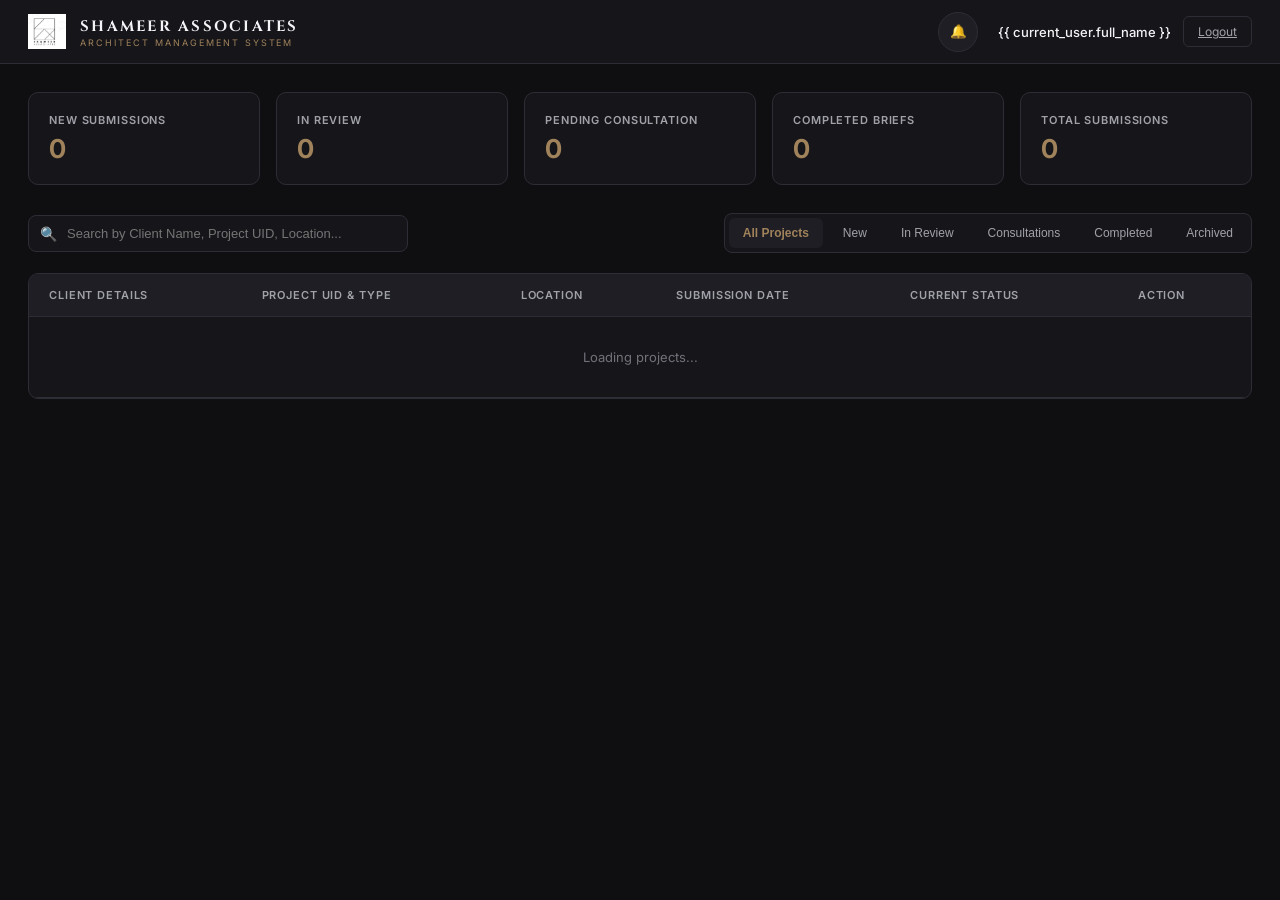
==== templates/architect.html @ d024a3b1 "Implement Phase 2: Architect Management System" ====
<!DOCTYPE html>
<html lang="en">
<head>
    <meta charset="UTF-8">
    <meta name="viewport" content="width=device-width, initial-scale=1.0">
    <title>Architect Management System | Shameer Associates</title>
    <link rel="preconnect" href="https://fonts.googleapis.com">
    <link rel="preconnect" href="https://fonts.gstatic.com" crossorigin>
    <link href="https://fonts.googleapis.com/css2?family=Cinzel:wght@500;600;700&family=Inter:wght@300;400;500;600;700&display=swap" rel="stylesheet">
    <link rel="stylesheet" href="/static/css/main.css">
    <style>
        :root {
            --bg-dark: #0F0F11;
            --bg-panel: #16161A;
            --bg-card: #1E1E24;
            --bg-input: #121215;
            --border-color: #2D2D36;
            --accent-gold: #A0825B;
            --accent-gold-hover: #C5A070;
            --text-primary: #F4F4F6;
            --text-secondary: #A1A1AA;
            --text-muted: #71717A;
            
            --status-new-bg: rgba(59, 130, 246, 0.15);
            --status-new-txt: #60A5FA;
            --status-review-bg: rgba(245, 158, 11, 0.15);
            --status-review-txt: #FBBF24;
            --status-progress-bg: rgba(168, 85, 247, 0.15);
            --status-progress-txt: #C084FC;
            --status-completed-bg: rgba(34, 197, 94, 0.15);
            --status-completed-txt: #4ADE80;
        }

        * { box-sizing: border-box; margin: 0; padding: 0; }

        body {
            font-family: 'Inter', -apple-system, BlinkMacSystemFont, sans-serif;
            background-color: var(--bg-dark);
            color: var(--text-primary);
            min-height: 100vh;
            display: flex;
            flex-direction: column;
        }

        /* TOPBAR NAVIGATION */
        .topbar {
            background-color: var(--bg-panel);
            border-bottom: 1px solid var(--border-color);
            padding: 0 28px;
            height: 64px;
            display: flex;
            align-items: center;
            justify-content: space-between;
            position: sticky;
            top: 0;
            z-index: 100;
        }

        .brand-container {
            display: flex;
            align-items: center;
            gap: 14px;
            cursor: pointer;
        }

        .brand-logo {
            width: 38px;
            height: 38px;
            object-fit: contain;
        }

        .brand-text {
            display: flex;
            flex-direction: column;
        }

        .brand-title {
            font-family: 'Cinzel', serif;
            font-size: 15px;
            font-weight: 700;
            letter-spacing: 0.15em;
            color: var(--text-primary);
        }

        .brand-subtitle {
            font-size: 9px;
            letter-spacing: 0.22em;
            color: var(--accent-gold);
            text-transform: uppercase;
        }

        .topbar-actions {
            display: flex;
            align-items: center;
            gap: 20px;
        }

        .notif-wrapper {
            position: relative;
        }

        .notif-bell-btn {
            background: var(--bg-card);
            border: 1px solid var(--border-color);
            color: var(--text-primary);
            width: 40px;
            height: 40px;
            border-radius: 50%;
            display: flex;
            align-items: center;
            justify-content: center;
            cursor: pointer;
            position: relative;
            transition: border-color 0.2s;
        }

        .notif-bell-btn:hover {
            border-color: var(--accent-gold);
        }

        .notif-badge {
            position: absolute;
            top: -2px;
            right: -2px;
            background-color: var(--accent-gold);
            color: #000;
            font-size: 10px;
            font-weight: 700;
            width: 18px;
            height: 18px;
            border-radius: 50%;
            display: flex;
            align-items: center;
            justify-content: center;
        }

        .notif-dropdown {
            position: absolute;
            right: 0;
            top: 48px;
            width: 340px;
            background-color: var(--bg-card);
            border: 1px solid var(--border-color);
            border-radius: 8px;
            box-shadow: 0 16px 32px rgba(0,0,0,0.5);
            display: none;
            z-index: 200;
        }

        .notif-dropdown.show {
            display: block;
        }

        .notif-header {
            padding: 14px 18px;
            border-bottom: 1px solid var(--border-color);
            font-size: 13px;
            font-weight: 600;
            display: flex;
            justify-content: space-between;
            align-items: center;
        }

        .notif-list {
            max-height: 320px;
            overflow-y: auto;
        }

        .notif-item {
            padding: 12px 18px;
            border-bottom: 1px solid var(--border-color);
            cursor: pointer;
            transition: background 0.15s;
        }

        .notif-item:hover {
            background-color: rgba(255,255,255,0.03);
        }

        .notif-item.unread {
            border-left: 3px solid var(--accent-gold);
        }

        .notif-item-title {
            font-size: 12px;
            font-weight: 600;
            color: var(--text-primary);
        }

        .notif-item-sub {
            font-size: 11px;
            color: var(--text-secondary);
            margin-top: 2px;
        }

        .notif-item-time {
            font-size: 10px;
            color: var(--text-muted);
            margin-top: 4px;
        }

        .user-profile {
            display: flex;
            align-items: center;
            gap: 12px;
        }

        .user-name {
            font-size: 13px;
            font-weight: 500;
            color: var(--text-primary);
        }

        .btn-logout {
            padding: 7px 14px;
            background: transparent;
            border: 1px solid var(--border-color);
            border-radius: 6px;
            color: var(--text-secondary);
            font-size: 12px;
            cursor: pointer;
            transition: all 0.2s;
        }

        .btn-logout:hover {
            color: var(--text-primary);
            border-color: var(--accent-gold);
        }

        /* MAIN LAYOUT CONTAINER */
        .container {
            max-width: 1400px;
            width: 100%;
            margin: 0 auto;
            padding: 28px;
            flex: 1;
        }

        /* DASHBOARD METRICS */
        .stats-grid {
            display: grid;
            grid-template-columns: repeat(auto-fit, minmax(200px, 1fr));
            gap: 16px;
            margin-bottom: 28px;
        }

        .stat-card {
            background-color: var(--bg-panel);
            border: 1px solid var(--border-color);
            border-radius: 10px;
            padding: 20px;
            display: flex;
            flex-direction: column;
            gap: 6px;
        }

        .stat-label {
            font-size: 11px;
            font-weight: 600;
            letter-spacing: 0.08em;
            color: var(--text-secondary);
            text-transform: uppercase;
        }

        .stat-value {
            font-size: 26px;
            font-weight: 700;
            color: var(--accent-gold);
        }

        /* CONTROLS: SEARCH & STATUS FILTERS */
        .controls-bar {
            display: flex;
            flex-wrap: wrap;
            justify-content: space-between;
            align-items: center;
            gap: 16px;
            margin-bottom: 20px;
        }

        .search-box {
            position: relative;
            flex: 1;
            max-width: 380px;
        }

        .search-input {
            width: 100%;
            padding: 10px 14px 10px 38px;
            background-color: var(--bg-panel);
            border: 1px solid var(--border-color);
            border-radius: 8px;
            color: var(--text-primary);
            font-size: 13px;
        }

        .search-input:focus {
            outline: none;
            border-color: var(--accent-gold);
        }

        .search-icon {
            position: absolute;
            left: 12px;
            top: 50%;
            transform: translateY(-50%);
            color: var(--text-muted);
            font-size: 14px;
        }

        .filter-tabs {
            display: flex;
            gap: 6px;
            background-color: var(--bg-panel);
            padding: 4px;
            border-radius: 8px;
            border: 1px solid var(--border-color);
            overflow-x: auto;
        }

        .filter-tab {
            padding: 8px 14px;
            border-radius: 6px;
            font-size: 12px;
            font-weight: 500;
            color: var(--text-secondary);
            cursor: pointer;
            border: none;
            background: transparent;
            white-space: nowrap;
            transition: all 0.2s;
        }

        .filter-tab.active {
            background-color: var(--bg-card);
            color: var(--accent-gold);
            font-weight: 600;
        }

        /* PROJECTS TABLE */
        .table-card {
            background-color: var(--bg-panel);
            border: 1px solid var(--border-color);
            border-radius: 10px;
            overflow: hidden;
        }

        .projects-table {
            width: 100%;
            border-collapse: collapse;
            text-align: left;
            font-size: 13px;
        }

        .projects-table th {
            background-color: var(--bg-card);
            padding: 14px 20px;
            font-size: 11px;
            font-weight: 600;
            letter-spacing: 0.08em;
            color: var(--text-secondary);
            text-transform: uppercase;
            border-bottom: 1px solid var(--border-color);
        }

        .projects-table td {
            padding: 16px 20px;
            border-bottom: 1px solid var(--border-color);
            vertical-align: middle;
        }

        .projects-table tbody tr {
            transition: background 0.15s;
        }

        .projects-table tbody tr:hover {
            background-color: rgba(255, 255, 255, 0.02);
        }

        .client-info-cell {
            display: flex;
            flex-direction: column;
            gap: 2px;
        }

        .client-name {
            font-weight: 600;
            color: var(--text-primary);
        }

        .client-contact {
            font-size: 11px;
            color: var(--text-muted);
        }

        .project-uid-badge {
            font-family: monospace;
            font-size: 11px;
            padding: 3px 8px;
            background-color: var(--bg-card);
            border: 1px solid var(--border-color);
            border-radius: 4px;
            color: var(--accent-gold);

        }

        .status-pill {
            display: inline-block;
            padding: 4px 10px;
            border-radius: 12px;
            font-size: 11px;
            font-weight: 600;
            text-transform: uppercase;
            letter-spacing: 0.04em;
        }

        .status-new_submission { background: var(--status-new-bg); color: var(--status-new-txt); }
        .status-in_review { background: var(--status-review-bg); color: var(--status-review-txt); }
        .status-consultation_pending { background: var(--status-review-bg); color: var(--status-review-txt); }
        .status-design_brief_ready { background: var(--status-progress-bg); color: var(--status-progress-txt); }
        .status-completed { background: var(--status-completed-bg); color: var(--status-completed-txt); }

        .btn-action {
            padding: 7px 14px;
            background-color: var(--bg-card);
            border: 1px solid var(--border-color);
            border-radius: 6px;
            color: var(--text-primary);
            font-size: 12px;
            font-weight: 500;
            cursor: pointer;
            transition: all 0.2s;
        }

        .btn-action:hover {
            border-color: var(--accent-gold);
            color: var(--accent-gold);
        }

        /* PROJECT WORKSPACE DETAIL VIEW */
        .workspace-header {
            display: flex;
            flex-wrap: wrap;
            justify-content: space-between;
            align-items: center;
            gap: 16px;
            margin-bottom: 24px;
            padding-bottom: 16px;
            border-bottom: 1px solid var(--border-color);
        }

        .btn-back {
            display: flex;
            align-items: center;
            gap: 6px;
            background: transparent;
            border: none;
            color: var(--text-secondary);
            font-size: 13px;
            font-weight: 500;
            cursor: pointer;
            margin-bottom: 8px;
        }

        .btn-back:hover { color: var(--accent-gold); }

        .project-title-group h1 {
            font-family: 'Cinzel', serif;
            font-size: 22px;
            color: var(--text-primary);
        }

        .project-title-meta {
            display: flex;
            align-items: center;
            gap: 12px;
            margin-top: 4px;
            font-size: 12px;
            color: var(--text-muted);
        }

        .status-selector-group {
            display: flex;
            align-items: center;
            gap: 12px;
        }

        .status-select {
            padding: 9px 14px;
            background-color: var(--bg-panel);
            border: 1px solid var(--border-color);
            border-radius: 6px;
            color: var(--text-primary);
            font-size: 13px;
            font-weight: 600;
            cursor: pointer;
        }

        .status-select:focus { outline: none; border-color: var(--accent-gold); }

        .btn-pdf {
            padding: 9px 18px;
            background: linear-gradient(135deg, var(--accent-gold), #8C7355);
            border: none;
            border-radius: 6px;
            color: #fff;
            font-size: 12px;
            font-weight: 700;
            letter-spacing: 0.1em;
            text-transform: uppercase;
            cursor: pointer;
            transition: opacity 0.2s;
        }

        .btn-pdf:hover { opacity: 0.9; }

        /* WORKSPACE SECTIONS / TABS */
        .workspace-tabs {
            display: flex;
            gap: 8px;
            border-bottom: 1px solid var(--border-color);
            margin-bottom: 24px;
            overflow-x: auto;
        }

        .tab-item {
            padding: 10px 16px;
            font-size: 13px;
            font-weight: 500;
            color: var(--text-secondary);
            cursor: pointer;
            border-bottom: 2px solid transparent;
            white-space: nowrap;
            transition: all 0.2s;
        }

        .tab-item.active {
            color: var(--accent-gold);
            border-bottom-color: var(--accent-gold);
            font-weight: 600;
        }

        .section-card {
            background-color: var(--bg-panel);
            border: 1px solid var(--border-color);
            border-radius: 10px;
            padding: 24px;
            margin-bottom: 24px;
        }

        .section-card-title {
            font-family: 'Cinzel', serif;
            font-size: 16px;
            color: var(--accent-gold);
            margin-bottom: 18px;
            display: flex;
            justify-content: space-between;
            align-items: center;
        }

        .qa-grid {
            display: grid;
            grid-template-columns: repeat(auto-fit, minmax(280px, 1fr));
            gap: 16px;
        }

        .qa-item {
            background-color: var(--bg-card);
            border: 1px solid var(--border-color);
            border-radius: 8px;
            padding: 14px 16px;
            position: relative;
        }

        .qa-label {
            font-size: 11px;
            font-weight: 600;
            color: var(--text-muted);
            text-transform: uppercase;
            letter-spacing: 0.05em;
            margin-bottom: 6px;

            display: flex;
            justify-content: space-between;
            align-items: center;
        }

        .qa-value {
            font-size: 13px;
            color: var(--text-primary);
            line-height: 1.4;
            word-break: break-word;
        }

        .qa-modified-tag {
            font-size: 9px;
            background: rgba(160, 130, 91, 0.2);
            color: var(--accent-gold);
            padding: 2px 6px;
            border-radius: 4px;
            text-transform: uppercase;
        }

        .btn-edit-field {
            background: none;
            border: none;
            color: var(--accent-gold);
            font-size: 11px;
            cursor: pointer;
        }

        /* VISUAL REFERENCES GRID */
        .visual-grid {
            display: grid;
            grid-template-columns: repeat(auto-fit, minmax(260px, 1fr));
            gap: 20px;
        }

        .visual-card {
            background-color: var(--bg-card);
            border: 1px solid var(--border-color);
            border-radius: 8px;
            overflow: hidden;
        }

        .visual-img {
            width: 100%;
            height: 180px;
            object-fit: cover;
            cursor: pointer;
        }

        .visual-body {
            padding: 14px;
        }

        .visual-category {
            font-size: 10px;
            color: var(--accent-gold);
            text-transform: uppercase;
            letter-spacing: 0.1em;
            margin-bottom: 4px;
        }

        .visual-name {
            font-size: 14px;
            font-weight: 600;
            color: var(--text-primary);
        }

        /* ARCHITECT INTERNAL NOTES */
        .note-form {
            display: flex;
            flex-direction: column;
            gap: 12px;
            margin-bottom: 24px;
        }

        .note-textarea {
            width: 100%;
            min-height: 90px;
            padding: 12px;
            background-color: var(--bg-input);
            border: 1px solid var(--border-color);
            border-radius: 6px;
            color: var(--text-primary);
            font-size: 13px;
            resize: vertical;
        }

        .note-textarea:focus { outline: none; border-color: var(--accent-gold); }

        .note-actions {
            display: flex;
            justify-content: space-between;
            align-items: center;
        }

        .note-select {
            padding: 8px 12px;
            background-color: var(--bg-input);
            border: 1px solid var(--border-color);
            border-radius: 6px;
            color: var(--text-primary);
            font-size: 12px;
        }

        .btn-add-note {
            padding: 8px 18px;
            background-color: var(--accent-gold);
            border: none;
            border-radius: 6px;
            color: #fff;
            font-size: 12px;
            font-weight: 600;
            cursor: pointer;
        }

        .notes-list {
            display: flex;
            flex-direction: column;
            gap: 14px;
        }

        .note-item {
            background-color: var(--bg-card);
            border: 1px solid var(--border-color);
            border-radius: 8px;
            padding: 16px;
        }

        .note-header {
            display: flex;
            justify-content: space-between;
            align-items: center;
            margin-bottom: 8px;
            font-size: 12px;
            color: var(--text-muted);
        }

        .note-tag {
            font-size: 10px;
            padding: 2px 8px;
            border-radius: 4px;
            background-color: rgba(160, 130, 91, 0.2);
            color: var(--accent-gold);
            text-transform: uppercase;
            font-weight: 600;
        }

        .note-content {
            font-size: 13px;
            color: var(--text-primary);
            line-height: 1.5;
            white-space: pre-wrap;
        }

        .note-controls {
            margin-top: 10px;
            display: flex;
            gap: 12px;
            font-size: 11px;
        }

        .btn-note-action {
            background: none;
            border: none;
            color: var(--text-muted);
            cursor: pointer;
        }

        .btn-note-action:hover { color: var(--accent-gold); }

        /* MODAL DIALOGUE */
        .modal-overlay {
            position: fixed;
            top: 0; left: 0; right: 0; bottom: 0;
            background-color: rgba(0,0,0,0.8);
            display: none;
            align-items: center;
            justify-content: center;
            z-index: 1000;
        }

        .modal-overlay.show { display: flex; }

        .modal-box {
            background-color: var(--bg-panel);
            border: 1px solid var(--border-color);
            border-radius: 10px;
            width: 100%;
            max-width: 500px;
            padding: 24px;
            box-shadow: 0 20px 40px rgba(0,0,0,0.6);
        }

        .modal-title {
            font-family: 'Cinzel', serif;
            font-size: 16px;
            color: var(--accent-gold);
            margin-bottom: 16px;
        }

        .modal-footer {
            display: flex;
            justify-content: flex-end;
            gap: 12px;
            margin-top: 20px;
        }

        /* RESPONSIVE */
        @media (max-width: 768px) {
            .container { padding: 16px; }
            .controls-bar { flex-direction: column; align-items: stretch; }
            .search-box { max-width: 100%; }
            .workspace-header { flex-direction: column; align-items: flex-start; }
            .status-selector-group { width: 100%; justify-content: space-between; }
        }
    </style>
</head>
<body>

<!-- TOPBAR NAVIGATION -->
<header class="topbar">
    <div class="brand-container" onclick="showDashboard()">
        <img src="/static/brand/shameer_associates_logo.png" alt="Logo" class="brand-logo" onerror="this.style.display='none'">
        <div class="brand-text">
            <div class="brand-title">SHAMEER ASSOCIATES</div>
            <div class="brand-subtitle">ARCHITECT MANAGEMENT SYSTEM</div>
        </div>
    </div>

    <div class="topbar-actions">
        <div class="notif-wrapper">
            <button class="notif-bell-btn" onclick="toggleNotifications()">
                🔔
                <span class="notif-badge" id="notifBadge" style="display:none;">0</span>
            </button>

            <div class="notif-dropdown" id="notifDropdown">
                <div class="notif-header">
                    <span>Notifications</span>
                    <span style="font-size:11px; color:var(--text-muted);" id="notifCountText">0 Unread</span>
                </div>
                <div class="notif-list" id="notifList">
                    <div style="padding:16px; text-align:center; color:var(--text-muted); font-size:12px;">No notifications.</div>
                </div>
            </div>
        </div>

        <div class="user-profile">
            <span class="user-name" id="userName">{{ current_user.full_name }}</span>
            <a href="/architect/logout" class="btn-logout">Logout</a>
        </div>
    </div>
</header>

<!-- MAIN CONTENT AREA -->
<main class="container">

    <!-- VIEW 1: ARCHITECT DASHBOARD -->
    <div id="dashboardView">
        <!-- STATS GRID -->
        <div class="stats-grid">
            <div class="stat-card">
                <div class="stat-label">New Submissions</div>
                <div class="stat-value" id="statNew">0</div>
            </div>
            <div class="stat-card">
                <div class="stat-label">In Review</div>
                <div class="stat-value" id="statReview">0</div>
            </div>
            <div class="stat-card">
                <div class="stat-label">Pending Consultation</div>
                <div class="stat-value" id="statConsult">0</div>
            </div>
            <div class="stat-card">
                <div class="stat-label">Completed Briefs</div>
                <div class="stat-value" id="statCompleted">0</div>
            </div>
            <div class="stat-card">
                <div class="stat-label">Total Submissions</div>
                <div class="stat-value" id="statTotal">0</div>
            </div>
        </div>

        <!-- CONTROLS -->
        <div class="controls-bar">
            <div class="search-box">
                <span class="search-icon">🔍</span>
                <input type="text" id="searchInput" class="search-input" placeholder="Search by Client Name, Project UID, Location..." oninput="handleSearch()">
            </div>

            <div class="filter-tabs">
                <button class="filter-tab active" onclick="setFilter('all', this)">All Projects</button>
                <button class="filter-tab" onclick="setFilter('new_submission', this)">New</button>
                <button class="filter-tab" onclick="setFilter('in_review', this)">In Review</button>
                <button class="filter-tab" onclick="setFilter('consultation', this)">Consultations</button>
                <button class="filter-tab" onclick="setFilter('completed', this)">Completed</button>
                <button class="filter-tab" onclick="setFilter('archived', this)">Archived</button>
            </div>
        </div>

        <!-- PROJECTS TABLE -->
        <div class="table-card">
            <table class="projects-table">
                <thead>
                    <tr>
                        <th>Client Details</th>
                        <th>Project UID & Type</th>
                        <th>Location</th>
                        <th>Submission Date</th>
                        <th>Current Status</th>
                        <th>Action</th>
                    </tr>
                </thead>
                <tbody id="projectsTbody">
                    <tr>
                        <td colspan="6" style="text-align:center; padding:32px; color:var(--text-muted);">
                            Loading projects...
                        </td>
                    </tr>
                </tbody>
            </table>
        </div>
    </div>

    <!-- VIEW 2: PROJECT DETAIL WORKSPACE -->
    <div id="projectDetailView" style="display:none;">
        <button class="btn-back" onclick="showDashboard()">← Back to Projects Dashboard</button>

        <div class="workspace-header">
            <div class="project-title-group">
                <h1 id="projClientName">Client Name</h1>
                <div class="project-title-meta">
                    <span class="project-uid-badge" id="projUID">SA-2026-0000</span>
                    <span id="projType">New Residence</span>
                    <span>•</span>
                    <span id="projLocation">Kerala, India</span>
                </div>
            </div>

            <div class="status-selector-group">
                <select id="projStatusSelect" class="status-select" onchange="updateProjectStatus(this.value)">
                    <option value="new_submission">NEW SUBMISSION</option>
                    <option value="in_review">IN REVIEW</option>
                    <option value="client_contacted">CLIENT CONTACTED</option>
                    <option value="consultation_pending">CONSULTATION PENDING</option>
                    <option value="consultation_completed">CONSULTATION COMPLETED</option>
                    <option value="design_brief_ready">DESIGN BRIEF READY</option>
                    <option value="completed">COMPLETED</option>
                </select>

                <button class="btn-pdf" onclick="downloadArchitectPDF()">Download Architect PDF</button>
            </div>
        </div>

        <!-- WORKSPACE TABS -->
        <div class="workspace-tabs">
            <div class="tab-item active" onclick="switchSection('overview', this)">Overview</div>
            <div class="tab-item" onclick="switchSection('client', this)">Client Info</div>
            <div class="tab-item" onclick="switchSection('project', this)">Project Specs</div>
            <div class="tab-item" onclick="switchSection('kitchen', this)">Kitchen</div>
            <div class="tab-item" onclick="switchSection('bedroom', this)">Bedrooms</div>
            <div class="tab-item" onclick="switchSection('living', this)">Living & Dining</div>
            <div class="tab-item" onclick="switchSection('exterior', this)">Exterior</div>
            <div class="tab-item" onclick="switchSection('visuals', this)">Selected Visuals</div>
            <div class="tab-item" onclick="switchSection('notes', this)">Architect Notes 📝</div>
        </div>

        <!-- SECTION 1: OVERVIEW -->
        <div id="sec-overview" class="workspace-section">
            <div class="section-card">
                <div class="section-card-title">Project Overview & Timeline</div>
                <div class="qa-grid" id="gridOverview"></div>
            </div>

            <div class="section-card">
                <div class="section-card-title">Status Transition Audit Log</div>
                <div id="statusHistoryList" style="display:flex; flex-direction:column; gap:8px; font-size:12px; color:var(--text-secondary);"></div>
            </div>
        </div>

        <!-- SECTION 2: CLIENT INFO -->
        <div id="sec-client" class="workspace-section" style="display:none;">
            <div class="section-card">
                <div class="section-card-title">Client Information</div>
                <div class="qa-grid" id="gridClient"></div>
            </div>

            <div class="section-card">
                <div class="section-card-title">Family Profile & Members</div>
                <div id="familyMembersContainer"></div>
            </div>
        </div>

        <!-- SECTION 3: PROJECT SPECS -->
        <div id="sec-project" class="workspace-section" style="display:none;">
            <div class="section-card">
                <div class="section-card-title">Architectural Requirements & Site Specs</div>
                <div class="qa-grid" id="gridProject"></div>
            </div>
        </div>

        <!-- SECTION 4: KITCHEN -->
        <div id="sec-kitchen" class="workspace-section" style="display:none;">
            <div class="section-card">
                <div class="section-card-title">Kitchen Design & Layout Preferences</div>
                <div class="qa-grid" id="gridKitchen"></div>
            </div>
        </div>

        <!-- SECTION 5: BEDROOM -->
        <div id="sec-bedroom" class="workspace-section" style="display:none;">
            <div class="section-card">
                <div class="section-card-title">Master Bedroom Specifications</div>
                <div class="qa-grid" id="gridMasterBedroom"></div>
            </div>

            <div class="section-card">
                <div class="section-card-title">Dynamic Additional Bedrooms</div>
                <div id="dynamicRoomsContainer"></div>
            </div>
        </div>

        <!-- SECTION 6: LIVING & DINING -->
        <div id="sec-living" class="workspace-section" style="display:none;">
            <div class="section-card">
                <div class="section-card-title">Formal Living & Dining Requirements</div>
                <div class="qa-grid" id="gridLiving"></div>
            </div>
        </div>

        <!-- SECTION 7: EXTERIOR -->
        <div id="sec-exterior" class="workspace-section" style="display:none;">
            <div class="section-card">
                <div class="section-card-title">Exterior Architecture & Outdoor Living</div>
                <div class="qa-grid" id="gridExterior"></div>
            </div>
        </div>

        <!-- SECTION 8: VISUAL REFERENCES -->
        <div id="sec-visuals" class="workspace-section" style="display:none;">
            <div class="section-card">
                <div class="section-card-title">Selected Design & Visual References</div>
                <div class="visual-grid" id="visualGrid"></div>
            </div>
        </div>

        <!-- SECTION 9: ARCHITECT NOTES (INTERNAL) -->
        <div id="sec-notes" class="workspace-section" style="display:none;">
            <div class="section-card">
                <div class="section-card-title">Internal Architect Workspace Notes (Private)</div>
                <div class="note-form">
                    <textarea id="noteInput" class="note-textarea" placeholder="Add confidential internal architectural note, structural requirement, or client discussion summary..."></textarea>
                    <div class="note-actions">
                        <select id="noteTypeSelect" class="note-select">
                            <option value="general">GENERAL</option>
                            <option value="design">DESIGN & REVISION</option>
                            <option value="client">CLIENT MEETING</option>
                            <option value="site">SITE & STRUCTURAL</option>
                            <option value="budget">BUDGET & COSTING</option>
                            <option value="consultation">CONSULTATION</option>
                        </select>
                        <button class="btn-add-note" onclick="submitNote()">Save Internal Note</button>
                    </div>
                </div>

                <div class="notes-list" id="notesList"></div>
            </div>
        </div>
    </div>

</main>

<!-- EDIT ANSWER MODAL -->
<div class="modal-overlay" id="editModal">
    <div class="modal-box">
        <div class="modal-title">Edit Questionnaire Answer (Architect)</div>
        <div style="font-size:12px; color:var(--text-muted); margin-bottom:14px;" id="modalQId">Question</div>
        
        <div style="margin-bottom:12px;">
            <label class="form-label" style="font-size:11px; color:var(--text-muted);">CLIENT ORIGINAL VALUE</label>
            <div id="modalOrigVal" style="font-size:12px; color:var(--text-secondary); background:var(--bg-input); padding:8px; border-radius:6px; border:1px solid var(--border-color);"></div>
        </div>

        <div style="margin-bottom:12px;">
            <label class="form-label" style="font-size:11px; color:var(--text-muted);">ARCHITECT MODIFIED VALUE</label>
            <input type="text" id="modalNewValInput" class="search-input" style="width:100%;">
        </div>

        <div style="margin-bottom:12px;">
            <label class="form-label" style="font-size:11px; color:var(--text-muted);">REASON FOR MODIFICATION</label>
            <input type="text" id="modalReasonInput" class="search-input" placeholder="e.g. Discussed with client during studio consultation" style="width:100%;">
        </div>

        <div class="modal-footer">
            <button class="btn-action" onclick="closeModal()">Cancel</button>
            <button class="btn-add-note" onclick="saveAnswerEdit()">Save Changes</button>
        </div>
    </div>
</div>

<script>
    let activeFilter = 'all';
    let projectsData = [];
    let currentProject = null;
    let editingFieldQId = null;

    document.addEventListener('DOMContentLoaded', () => {
        loadStats();
        loadProjects();
        loadNotifications();
        
        // Auto-check URL for project ID query parameter e.g. /architect?project=1
        const urlParams = new URLSearchParams(window.location.search);
        const pid = urlParams.get('project');
        if (pid) {
            openProject(pid);
        }
    });

    async function loadStats() {
        try {
            const res = await fetch('/api/architect/stats');
            const data = await res.json();
            if (data.success) {
                const s = data.stats;
                document.getElementById('statNew').textContent = s.new_submissions || 0;
                document.getElementById('statReview').textContent = s.in_review || 0;
                document.getElementById('statConsult').textContent = s.consultations || 0;
                document.getElementById('statCompleted').textContent = s.completed || 0;
                document.getElementById('statTotal').textContent = s.total || 0;
            }
        } catch (e) {
            console.error('Stats error:', e);
        }
    }

    async function loadProjects() {
        try {
            const search = document.getElementById('searchInput').value.trim();
            const res = await fetch(`/api/architect/projects?status=${activeFilter}&search=${encodeURIComponent(search)}`);
            const data = await res.json();
            if (data.success) {
                projectsData = data.projects;
                renderProjectsTable(projectsData);
            }
        } catch (e) {
            console.error('Load projects error:', e);
        }
    }

    function renderProjectsTable(projects) {
        const tbody = document.getElementById('projectsTbody');
        if (!projects || projects.length === 0) {
            tbody.innerHTML = `<tr><td colspan="6" style="text-align:center; padding:32px; color:var(--text-muted);">No projects found matching criteria.</td></tr>`;
            return;
        }

        tbody.innerHTML = projects.map(p => {
            const statusClass = `status-${p.status}`;
            const statusLabel = p.status.replace('_', ' ').toUpperCase();
            const subDate = p.submitted_at ? p.submitted_at.substring(0, 16) : 'In Progress';
            
            return `
                <tr>
                    <td>
                        <div class="client-info-cell">
                            <span class="client-name">${escapeHtml(p.client_name || 'Client')}</span>
                            <span class="client-contact">${escapeHtml(p.location || 'Location N/A')}</span>
                        </div>
                    </td>
                    <td>
                        <span class="project-uid-badge">${p.project_uid}</span>
                        <div style="font-size:11px; color:var(--text-muted); margin-top:2px;">${escapeHtml(p.project_type || 'Residential')}</div>
                    </td>
                    <td>${escapeHtml(p.location || '—')}</td>
                    <td>${subDate}</td>
                    <td><span class="status-pill ${statusClass}">${statusLabel}</span></td>
                    <td>
                        <button class="btn-action" onclick="openProject(${p.id})">Open Project</button>
                    </td>
                </tr>
            `;
        }).join('');
    }

    function setFilter(filter, el) {
        activeFilter = filter;
        document.querySelectorAll('.filter-tab').forEach(t => t.classList.remove('active'));
        el.classList.add('active');
        loadProjects();
    }

    function handleSearch() {
        loadProjects();
    }

    async function loadNotifications() {
        try {
            const res = await fetch('/api/architect/notifications');
            const data = await res.json();
            if (data.success) {
                const notifs = data.notifications;
                const unread = notifs.filter(n => !n.is_read).length;
                const badge = document.getElementById('notifBadge');
                if (unread > 0) {
                    badge.textContent = unread;
                    badge.style.display = 'flex';
                } else {
                    badge.style.display = 'none';
                }
                document.getElementById('notifCountText').textContent = `${unread} Unread`;

                const nlist = document.getElementById('notifList');
                if (notifs.length === 0) {
                    nlist.innerHTML = `<div style="padding:16px; text-align:center; color:var(--text-muted); font-size:12px;">No notifications.</div>`;
                } else {
                    nlist.innerHTML = notifs.map(n => `
                        <div class="notif-item ${!n.is_read ? 'unread' : ''}" onclick="clickNotification(${n.id}, ${n.project_id})">
                            <div class="notif-item-title">New Questionnaire Submitted</div>
                            <div class="notif-item-sub">Client: ${escapeHtml(n.client_name || 'Client')} (${n.project_uid})</div>
                            <div class="notif-item-time">${n.created_at ? n.created_at.substring(0, 16) : ''}</div>
                        </div>
                    `).join('');
                }
            }
        } catch (e) {
            console.error('Notif error:', e);
        }
    }

    function toggleNotifications() {
        const drop = document.getElementById('notifDropdown');
        drop.classList.toggle('show');
    }

    async function clickNotification(notifId, projectId) {
        await fetch(`/api/architect/notifications/${notifId}/read`, { method: 'POST' });
        document.getElementById('notifDropdown').classList.remove('show');
        loadNotifications();
        if (projectId) {
            openProject(projectId);
        }
    }

    function showDashboard() {
        document.getElementById('projectDetailView').style.display = 'none';
        document.getElementById('dashboardView').style.display = 'block';
        currentProject = null;
        loadStats();
        loadProjects();
    }

    async function openProject(projectId) {
        try {
            const res = await fetch(`/api/architect/project/${projectId}`);
            const data = await res.json();
            if (data.success) {
                currentProject = data.project;
                renderProjectWorkspace(currentProject);
                document.getElementById('dashboardView').style.display = 'none';
                document.getElementById('projectDetailView').style.display = 'block';
                window.scrollTo(0,0);
            }
        } catch (e) {
            console.error('Open project error:', e);
        }
    }

    function renderProjectWorkspace(p) {
        const answers = p.answers || {};
        document.getElementById('projClientName').textContent = p.client_name || answers.client_name || 'Client Workspace';
        document.getElementById('projUID').textContent = p.project_uid;
        document.getElementById('projType').textContent = p.project_type || answers.project_type || 'Residential Project';
        document.getElementById('projLocation').textContent = p.location || answers.project_location || 'Kerala, India';
        document.getElementById('projStatusSelect').value = p.status;

        // Render Overview
        const ovPairs = [
            ["Client Name", p.client_name || answers.client_name],
            ["Project Location", p.location || answers.project_location],
            ["Project Type", p.project_type || answers.project_type],
            ["Built-up Area", answers.expected_builtup_area ? answers.expected_builtup_area + " sq ft" : null],
            ["Total Budget", answers.total_budget],
            ["Submission Date", p.session ? p.session.submitted_at : null],
            ["Assigned Architect", p.assigned_architect ? p.assigned_architect.full_name : 'Shameer Associates Team']
        ];
        renderGrid('gridOverview', ovPairs);

        // Status History
        const shList = document.getElementById('statusHistoryList');
        if (p.status_history && p.status_history.length > 0) {
            shList.innerHTML = p.status_history.map(sh => `
                <div style="padding:8px 12px; background:var(--bg-card); border-radius:6px; border:1px solid var(--border-color);">
                    <strong>${sh.from_status.toUpperCase()} → ${sh.to_status.toUpperCase()}</strong> by ${escapeHtml(sh.changed_by_name)} on ${sh.changed_at.substring(0,16)} ${sh.note ? '<i>(' + escapeHtml(sh.note) + ')</i>' : ''}
                </div>
            `).join('');
        } else {
            shList.innerHTML = `<div>No status transitions recorded.</div>`;
        }

        // Render Client Info
        const clientPairs = [
            ["Client Full Name", answers.client_name],
            ["Contact Number", answers.contact_number],
            ["Email Address", answers.email_address],
            ["Primary Occupation", answers.occupation],
            ["Current Residence City", answers.current_city]
        ];
        renderGrid('gridClient', clientPairs);

        // Family Members Table
        const famBox = document.getElementById('familyMembersContainer');
        if (p.family_members && p.family_members.length > 0) {
            famBox.innerHTML = `
                <table class="projects-table" style="font-size:12px;">
                    <thead>
                        <tr><th>User Group</th><th>Count</th><th>Gender</th><th>Age Range</th><th>Special Notes</th></tr>
                    </thead>
                    <tbody>
                        ${p.family_members.map(m => `
                            <tr>
                                <td><strong>${escapeHtml(m.user_group)}</strong></td>
                                <td>${m.count}</td>
                                <td>${escapeHtml(m.gender || '—')}</td>
                                <td>${escapeHtml(m.age_range || '—')}</td>
                                <td>${escapeHtml(m.special_note || '—')}</td>
                            </tr>
                        `).join('')}
                    </tbody>
                </table>
            `;
        } else {
            famBox.innerHTML = `<div style="font-size:12px; color:var(--text-muted);">No family members profile saved.</div>`;
        }

        // Render Project Specs
        const projPairs = [
            ["Plot Area / Dimensions", answers.plot_area],
            ["Orientation / Facing", answers.plot_facing],
            ["Number of Floors", answers.number_of_floors],
            ["Expected Built-up Area", answers.expected_builtup_area],
            ["Vastu Compliance", answers.vastu_importance],
            ["Natural Daylight", answers.natural_light_importance],
            ["Architectural Style", answers.preferred_architectural_style],
            ["Porch Vehicles", answers.porch_vehicles],
            ["Swimming Pool", answers.pool_requirement]
        ];
        renderGrid('gridProject', projPairs);

        // Render Kitchen
        const kitchPairs = [
            ["Main Kitchen Layout", answers.mk_layout],
            ["Island Requirement", answers.mk_island_type],
            ["Breakfast Counter", answers.mk_breakfast_counter],
            ["Dry / Wet Kitchen", answers.kitchen_type],
            ["Pantry & Storage", answers.mk_storage_needs],
            ["Cooking Appliances", answers.cooking_hob_type]
        ];
        renderGrid('gridKitchen', kitchPairs);

        // Render Bedroom (Master & Dynamic)
        const masterPairs = [
            ["Bed Size", answers.mb_bed_size],
            ["Seating Area", answers.mb_seating],
            ["Walk-in Wardrobe", answers.mb_wardrobe_type],
            ["Attached Bathroom", answers.mb_bathroom_specs]
        ];
        renderGrid('gridMasterBedroom', masterPairs);

        const roomBox = document.getElementById('dynamicRoomsContainer');
        if (p.dynamic_rooms && p.dynamic_rooms.length > 0) {
            roomBox.innerHTML = p.dynamic_rooms.map(r => `
                <div style="background:var(--bg-card); border:1px solid var(--border-color); border-radius:8px; padding:16px; margin-bottom:12px;">
                    <div style="font-size:14px; font-weight:600; color:var(--accent-gold); margin-bottom:10px;">${escapeHtml(r.room_name)}</div>
                    <div class="qa-grid">
                        <div class="qa-item"><div class="qa-label">User</div><div class="qa-value">${escapeHtml(r.answers.intended_user || '—')}</div></div>
                        <div class="qa-item"><div class="qa-label">Floor Location</div><div class="qa-value">${escapeHtml(r.answers.floor_location || '—')}</div></div>
                        <div class="qa-item"><div class="qa-label">Design Style</div><div class="qa-value">${escapeHtml(r.answers.design_style || '—')}</div></div>
                        <div class="qa-item"><div class="qa-label">Bed Size</div><div class="qa-value">${escapeHtml(r.answers.bed_size || '—')}</div></div>
                    </div>
                </div>
            `).join('');
        } else {
            roomBox.innerHTML = `<div style="font-size:12px; color:var(--text-muted);">No additional dynamic bedrooms specified.</div>`;
        }

        // Render Living & Dining
        const livPairs = [
            ["Formal Living Arrangement", answers.formal_living_arrangement],
            ["Living Seating Capacity", answers.formal_living_seating],
            ["Dining Table Capacity", answers.dining_capacity],
            ["Crockery Unit / Bar", answers.dining_crockery_unit]
        ];
        renderGrid('gridLiving', livPairs);

        // Render Exterior
        const extPairs = [
            ["Exterior Elevation Style", answers.elevation_style],
            ["Material Palette", answers.exterior_materials],
            ["Porch Design", answers.porch_type],
            ["Outdoor Landscaping", answers.landscape_preferences]
        ];
        renderGrid('gridExterior', extPairs);

        // Selected Visual References Grid
        renderVisualsGrid(p.selected_visuals || {});

        // Internal Notes
        renderNotes(p.notes || []);
    }

    function renderGrid(containerId, pairs) {
        const container = document.getElementById(containerId);
        container.innerHTML = pairs.filter(p => p[1] !== undefined && p[1] !== null && p[1] !== '').map(p => `
            <div class="qa-item">
                <div class="qa-label">
                    <span>${escapeHtml(p[0])}</span>
                </div>
                <div class="qa-value">${escapeHtml(String(p[1]))}</div>
            </div>
        `).join('');

        if (container.innerHTML === '') {
            container.innerHTML = `<div style="font-size:12px; color:var(--text-muted);">No answers provided for this section.</div>`;
        }
    }

    function renderVisualsGrid(visuals) {
        const container = document.getElementById('visualGrid');
        const categories = ['exterior', 'formal_living_dining', 'bedroom', 'kitchen'];
        const items = [];

        categories.forEach(cat => {
            if (visuals[cat]) {
                const v = visuals[cat];
                const catTitle = cat.replace(/_/g, ' ').toUpperCase();
                const img = v.image_url || v.living_image_url || v.bedroom_image_url || '/static/brand/shameer_associates_logo.png';
                items.push(`
                    <div class="visual-card">
                        <img src="${img}" alt="${escapeHtml(v.style_name)}" class="visual-img" onclick="window.open('${img}', '_blank')">
                        <div class="visual-body">
                            <div class="visual-category">${catTitle}</div>
                            <div class="visual-name">${escapeHtml(v.style_name)} (Style #${v.style_number})</div>
                        </div>
                    </div>
                `);
            }
        });

        if (items.length > 0) {
            container.innerHTML = items.join('');
        } else {
            container.innerHTML = `<div style="font-size:12px; color:var(--text-muted); grid-column: 1 / -1;">No visual reference selections made by client.</div>`;
        }
    }

    function renderNotes(notes) {
        const container = document.getElementById('notesList');
        if (!notes || notes.length === 0) {
            container.innerHTML = `<div style="font-size:12px; color:var(--text-muted);">No internal architect notes recorded for this project yet.</div>`;
            return;
        }

        container.innerHTML = notes.map(n => `
            <div class="note-item">
                <div class="note-header">
                    <div>
                        <span class="note-tag">${n.note_type}</span>
                        <strong style="color:var(--text-primary); margin-left:8px;">${escapeHtml(n.author_name)}</strong>
                    </div>
                    <div>${n.created_at ? n.created_at.substring(0, 16) : ''}</div>
                </div>
                <div class="note-content">${escapeHtml(n.content)}</div>
                <div class="note-controls">
                    <button class="btn-note-action" onclick="deleteNote(${n.id})">Delete Note</button>
                </div>
            </div>
        `).join('');
    }

    async function submitNote() {
        if (!currentProject) return;
        const content = document.getElementById('noteInput').value.trim();
        const note_type = document.getElementById('noteTypeSelect').value;
        if (!content) return;

        try {
            const res = await fetch(`/api/architect/project/${currentProject.id}/note`, {
                method: 'POST',
                headers: { 'Content-Type': 'application/json' },
                body: JSON.stringify({ content, note_type })
            });
            const data = await res.json();
            if (data.success) {
                document.getElementById('noteInput').value = '';
                openProject(currentProject.id);
            }
        } catch (e) {
            console.error('Note submit error:', e);
        }
    }

    async function deleteNote(noteId) {
        if (!currentProject || !confirm("Delete this internal architect note?")) return;
        try {
            await fetch(`/api/architect/project/${currentProject.id}/note/${noteId}`, { method: 'DELETE' });
            openProject(currentProject.id);
        } catch (e) {
            console.error('Delete note error:', e);
        }
    }

    async function updateProjectStatus(newStatus) {
        if (!currentProject) return;
        try {
            const res = await fetch(`/api/architect/project/${currentProject.id}/status`, {
                method: 'POST',
                headers: { 'Content-Type': 'application/json' },
                body: JSON.stringify({ status: newStatus, note: 'Updated via Architect Workspace' })
            });
            const data = await res.json();
            if (data.success) {
                openProject(currentProject.id);
            }
        } catch (e) {
            console.error('Update status error:', e);
        }
    }

    function switchSection(secId, el) {
        document.querySelectorAll('.tab-item').forEach(t => t.classList.remove('active'));
        el.classList.add('active');

        document.querySelectorAll('.workspace-section').forEach(s => s.style.display = 'none');
        document.getElementById(`sec-${secId}`).style.display = 'block';
    }

    function downloadArchitectPDF() {
        if (!currentProject) return;
        window.open(`/api/architect/project/${currentProject.id}/pdf?download=1`, '_blank');
    }

    function escapeHtml(str) {
        if (!str) return '';
        return String(str).replace(/&/g, '&amp;').replace(/</g, '&lt;').replace(/>/g, '&gt;').replace(/"/g, '&quot;');
    }
</script>

</body>
</html>
---- static/css/main.css ----
/* ======================================================== */
/* SHAMEER ASSOCIATES — ARCHITECTURAL DESIGN STYLES */
/* ======================================================== */

:root {
  --color-brand-black: #121212;
  --color-brand-charcoal: #1E1E1E;
  --color-brand-bronze: #8C7355;
  --color-brand-bronze-light: #A0825B;
  --color-brand-offwhite: #FBFBF9;
  --color-brand-border: #E5E3DC;
}

body {
  background-color: var(--color-brand-offwhite);
  color: var(--color-brand-black);
  -webkit-font-smoothing: antialiased;
  -moz-osx-font-smoothing: grayscale;
}

/* Typography Enhancements */
.font-serif {
  font-family: 'Cinzel', 'Cormorant Garamond', 'Georgia', serif;
}

.font-editorial {
  font-family: 'Cormorant Garamond', 'Georgia', serif;
}

/* Subtle fade in animations */
@keyframes fadeIn {
  from {
    opacity: 0;
    transform: translateY(12px);
  }
  to {
    opacity: 1;
    transform: translateY(0);
  }
}

.animate-fade-in {
  animation: fadeIn 0.45s cubic-bezier(0.16, 1, 0.3, 1) forwards;
}

/* Architectural Image Card Hover Zoom (Desktop only) */
@media (hover: hover) and (pointer: fine) {
  .visual-card-img-container {
    overflow: hidden;
  }
  .visual-card-img {
    transition: transform 0.6s cubic-bezier(0.25, 1, 0.5, 1);
    transform-origin: center center;
  }
  .visual-card:hover .visual-card-img {
    transform: scale(1.065);
  }
}

/* Luxury Card Active States */
.option-card {
  transition: all 0.2s ease-in-out;
}
.option-card.selected {
  border-color: var(--color-brand-black);
  background-color: #FFFFFF;
  box-shadow: 0 4px 20px -5px rgba(0, 0, 0, 0.08);
}

.visual-card {
  transition: all 0.25s ease-in-out;
}
.visual-card.selected {
  border-color: var(--color-brand-black);
  box-shadow: 0 0 0 2px var(--color-brand-black), 0 12px 30px -10px rgba(0,0,0,0.12);
}

/* Custom Scrollbars */
::-webkit-scrollbar {
  width: 6px;
  height: 6px;
}
::-webkit-scrollbar-track {
  background: #F3F2EE;
}
::-webkit-scrollbar-thumb {
  background: #C5B59E;
  border-radius: 3px;
}
::-webkit-scrollbar-thumb:hover {
  background: #8C7355;
}

/* Input Focus Rings */
input:focus, textarea:focus, select:focus {
  outline: none;
  border-color: var(--color-brand-black) !important;
  box-shadow: 0 0 0 1px var(--color-brand-black) !important;
}

/* Touch Friendly Mobile Targets */
@media (max-width: 640px) {
  .option-card, .btn-touch {
    min-height: 48px;
  }
}
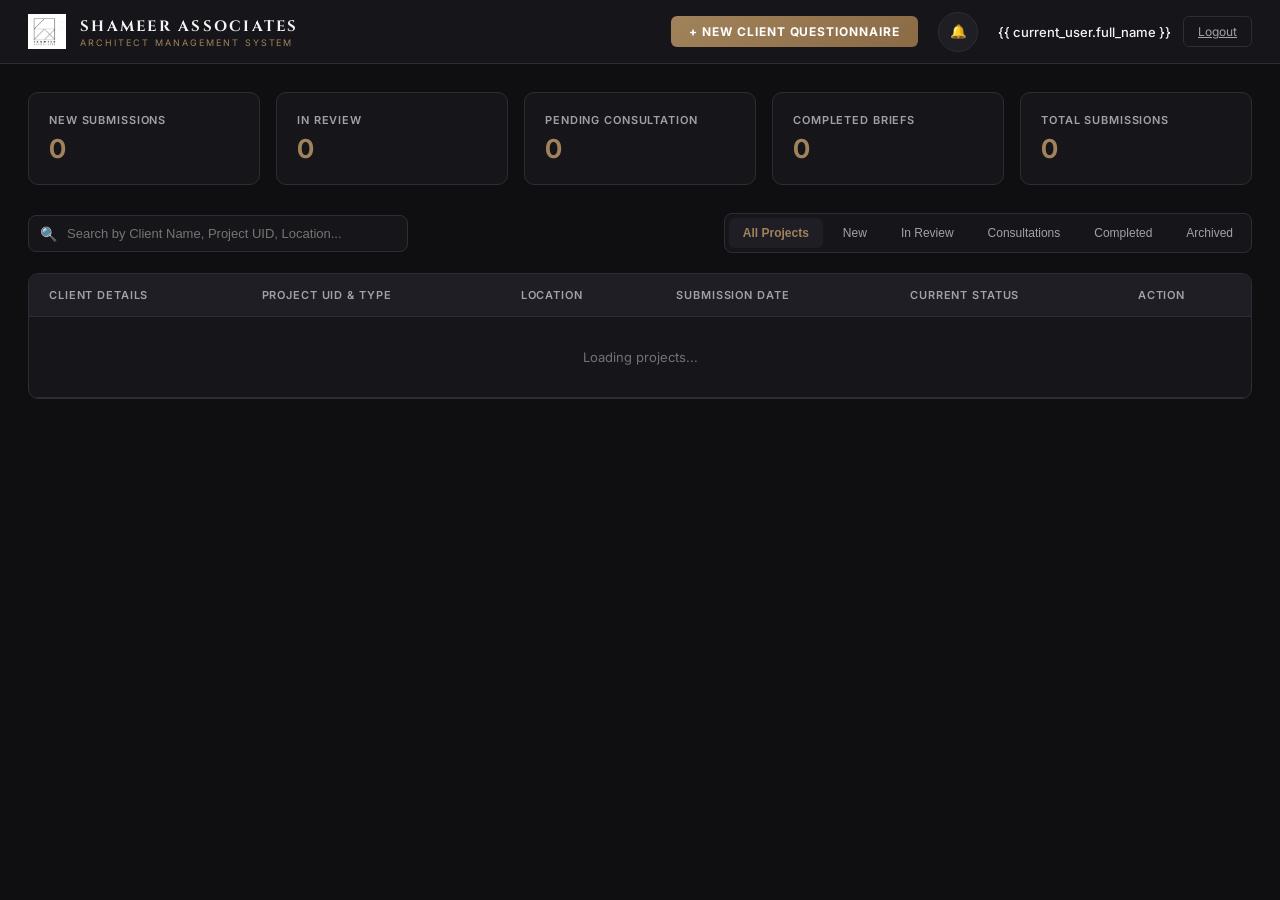
==== commit fa9ffe34: "Fix architect workspace architecture, client link token creation, and complete client PDF removal" ====
--- a/templates/architect.html
+++ b/templates/architect.html
@@ -796,6 +796,184 @@
             .workspace-header { flex-direction: column; align-items: flex-start; }
             .status-selector-group { width: 100%; justify-content: space-between; }
         }
+
+        /* NEW QUESTIONNAIRE BUTTON */
+        .btn-new-questionnaire {
+            display: flex;
+            align-items: center;
+            gap: 6px;
+            padding: 8px 18px;
+            background: linear-gradient(135deg, var(--accent-gold), #8B6B45);
+            border: none;
+            border-radius: 6px;
+            color: #fff;
+            font-family: 'Inter', sans-serif;
+            font-size: 12px;
+            font-weight: 700;
+            letter-spacing: 0.08em;
+            text-transform: uppercase;
+            cursor: pointer;
+            white-space: nowrap;
+            transition: opacity 0.2s, transform 0.15s;
+        }
+
+        .btn-new-questionnaire:hover {
+            opacity: 0.9;
+            transform: translateY(-1px);
+        }
+
+        /* MODAL FORM FIELDS */
+        .modal-form-group {
+            display: flex;
+            flex-direction: column;
+            gap: 6px;
+            margin-bottom: 14px;
+        }
+
+        .modal-form-group label {
+            font-size: 11px;
+            font-weight: 600;
+            letter-spacing: 0.1em;
+            text-transform: uppercase;
+            color: var(--text-secondary);
+        }
+
+        .modal-form-group input {
+            padding: 10px 14px;
+            background-color: var(--bg-input);
+            border: 1px solid var(--border-color);
+            border-radius: 6px;
+            color: var(--text-primary);
+            font-family: 'Inter', sans-serif;
+            font-size: 13px;
+            outline: none;
+            transition: border-color 0.2s;
+        }
+
+        .modal-form-group input:focus {
+            border-color: var(--accent-gold);
+        }
+
+        .modal-form-group input::placeholder {
+            color: var(--text-muted);
+        }
+
+        .modal-form-row {
+            display: grid;
+            grid-template-columns: 1fr 1fr;
+            gap: 12px;
+        }
+
+        /* QUESTIONNAIRE LINK RESULT */
+        .q-link-result {
+            background-color: var(--bg-input);
+            border: 1px solid var(--accent-gold);
+            border-radius: 8px;
+            padding: 16px;
+            margin-top: 16px;
+        }
+
+        .q-link-label {
+            font-size: 10px;
+            font-weight: 700;
+            letter-spacing: 0.15em;
+            text-transform: uppercase;
+            color: var(--accent-gold);
+            margin-bottom: 8px;
+        }
+
+        .q-link-url {
+            font-size: 12px;
+            color: var(--text-secondary);
+            word-break: break-all;
+            line-height: 1.5;
+            margin-bottom: 14px;
+            font-family: monospace;
+        }
+
+        .q-link-actions {
+            display: flex;
+            gap: 10px;
+            flex-wrap: wrap;
+        }
+
+        .btn-copy-link {
+            flex: 1;
+            padding: 9px 16px;
+            background-color: var(--accent-gold);
+            border: none;
+            border-radius: 6px;
+            color: #fff;
+            font-size: 12px;
+            font-weight: 700;
+            letter-spacing: 0.08em;
+            text-transform: uppercase;
+            cursor: pointer;
+            transition: opacity 0.2s;
+            white-space: nowrap;
+        }
+
+        .btn-copy-link:hover { opacity: 0.85; }
+
+        .btn-send-phone {
+            flex: 1;
+            padding: 9px 16px;
+            background-color: transparent;
+            border: 1px solid var(--accent-gold);
+            border-radius: 6px;
+            color: var(--accent-gold);
+            font-size: 12px;
+            font-weight: 700;
+            letter-spacing: 0.08em;
+            text-transform: uppercase;
+            cursor: pointer;
+            transition: background-color 0.2s, color 0.2s;
+            white-space: nowrap;
+        }
+
+        .btn-send-phone:hover {
+            background-color: var(--accent-gold);
+            color: #fff;
+        }
+
+        .q-link-feedback {
+            font-size: 11px;
+            color: #4ADE80;
+            margin-top: 8px;
+            min-height: 16px;
+            font-weight: 600;
+        }
+
+        /* QUESTIONNAIRE LINK SECTION IN PROJECT DETAIL */
+        .proj-q-link-box {
+            background-color: var(--bg-card);
+            border: 1px solid var(--border-color);
+            border-radius: 10px;
+            padding: 20px;
+            margin-bottom: 20px;
+        }
+
+        .proj-q-link-title {
+            font-size: 11px;
+            font-weight: 700;
+            letter-spacing: 0.15em;
+            text-transform: uppercase;
+            color: var(--accent-gold);
+            margin-bottom: 12px;
+        }
+
+        .proj-q-link-url {
+            font-size: 12px;
+            color: var(--text-secondary);
+            word-break: break-all;
+            line-height: 1.5;
+            margin-bottom: 14px;
+            font-family: monospace;
+            background-color: var(--bg-input);
+            padding: 10px 12px;
+            border-radius: 6px;
+            border: 1px solid var(--border-color);
+        }
     </style>
 </head>
 <body>
@@ -811,6 +989,10 @@
     </div>
 
     <div class="topbar-actions">
+        <button class="btn-new-questionnaire" onclick="openNewQuestionnaireModal()" id="btnNewQuestionnaire">
+            + New Client Questionnaire
+        </button>
+
         <div class="notif-wrapper">
             <button class="notif-bell-btn" onclick="toggleNotifications()">
                 🔔
@@ -950,6 +1132,11 @@
 
         <!-- SECTION 1: OVERVIEW -->
         <div id="sec-overview" class="workspace-section">
+            <!-- QUESTIONNAIRE LINK BOX (always visible in overview) -->
+            <div class="proj-q-link-box" id="projQLinkBox">
+                <!-- Populated by renderProjectQLinkBox(project) -->
+            </div>
+
             <div class="section-card">
                 <div class="section-card-title">Project Overview & Timeline</div>
                 <div class="qa-grid" id="gridOverview"></div>
@@ -1257,6 +1444,9 @@
         document.getElementById('projLocation').textContent = p.location || answers.project_location || 'Kerala, India';
         document.getElementById('projStatusSelect').value = p.status;
 
+        // Render the questionnaire link box (overview section)
+        renderProjectQLinkBox(p);
+
         // Render Overview
         const ovPairs = [
             ["Client Name", p.client_name || answers.client_name],
@@ -1529,5 +1719,310 @@
     }
 </script>
 
+<!-- ============================================================ -->
+<!-- NEW CLIENT QUESTIONNAIRE MODAL                               -->
+<!-- ============================================================ -->
+<div class="modal-overlay" id="newQuestionnaireModal">
+    <div class="modal-box" style="max-width:560px;">
+        <div class="modal-title">+ New Client Questionnaire</div>
+        <p style="font-size:12px; color:var(--text-muted); margin-bottom:20px; line-height:1.6;">
+            Create a unique questionnaire link for the client. They will complete the questionnaire through this single link — no account required.
+        </p>
+
+        <!-- Form (step 1) -->
+        <div id="nqForm">
+            <div class="modal-form-row">
+                <div class="modal-form-group">
+                    <label for="nqClientName">Client Name *</label>
+                    <input type="text" id="nqClientName" placeholder="e.g. Ahmed Al-Rashid" autocomplete="off">
+                </div>
+                <div class="modal-form-group">
+                    <label for="nqPhone">Phone Number</label>
+                    <input type="tel" id="nqPhone" placeholder="+91 98765 43210" autocomplete="off">
+                </div>
+            </div>
+
+            <div class="modal-form-group">
+                <label for="nqEmail">Client Email</label>
+                <input type="email" id="nqEmail" placeholder="client@example.com" autocomplete="off">
+            </div>
+
+            <div class="modal-form-row">
+                <div class="modal-form-group">
+                    <label for="nqProjectName">Project Name</label>
+                    <input type="text" id="nqProjectName" placeholder="e.g. Villa Renovation" autocomplete="off">
+                </div>
+                <div class="modal-form-group">
+                    <label for="nqLocation">Location</label>
+                    <input type="text" id="nqLocation" placeholder="e.g. Kochi, Kerala" autocomplete="off">
+                </div>
+            </div>
+
+            <p id="nqError" style="color:#F87171; font-size:12px; margin-bottom:10px; display:none;"></p>
+        </div>
+
+        <!-- Generated Link Result (step 2) -->
+        <div id="nqResult" style="display:none;">
+            <div class="q-link-result">
+                <div class="q-link-label">Questionnaire Link Generated ✓</div>
+                <div class="q-link-url" id="nqLinkUrl"></div>
+                <div class="q-link-actions">
+                    <button class="btn-copy-link" onclick="copyQuestionnaireLink('nqLinkUrl', 'nqFeedback')">
+                        📋 Copy Link
+                    </button>
+                    <button class="btn-send-phone" onclick="sendToPhoneFromModal()">
+                        📲 Send to Phone
+                    </button>
+                </div>
+                <div class="q-link-feedback" id="nqFeedback"></div>
+            </div>
+            <p style="font-size:11px; color:var(--text-muted); margin-top:12px; line-height:1.6;">
+                This client and project are now visible in your dashboard. The client can return to their questionnaire anytime using this same link.
+            </p>
+        </div>
+
+        <div class="modal-footer">
+            <button class="btn-back" onclick="closeNewQuestionnaireModal()" style="margin:0; padding:8px 18px;">Close</button>
+            <button id="nqCreateBtn" class="btn-pdf" onclick="createNewQuestionnaire()" style="margin:0;">
+                Create Questionnaire Link
+            </button>
+        </div>
+    </div>
+</div>
+
+<script>
+    // ============================================================
+    // NEW QUESTIONNAIRE MODAL — State
+    // ============================================================
+    let nqCurrentToken = null;
+    let nqCurrentPhone = null;
+    let nqCurrentClientName = null;
+
+    function openNewQuestionnaireModal() {
+        // Reset form
+        document.getElementById('nqClientName').value = '';
+        document.getElementById('nqPhone').value = '';
+        document.getElementById('nqEmail').value = '';
+        document.getElementById('nqProjectName').value = '';
+        document.getElementById('nqLocation').value = '';
+        document.getElementById('nqError').style.display = 'none';
+        document.getElementById('nqForm').style.display = 'block';
+        document.getElementById('nqResult').style.display = 'none';
+        document.getElementById('nqCreateBtn').style.display = 'inline-block';
+        document.getElementById('nqCreateBtn').textContent = 'Create Questionnaire Link';
+        document.getElementById('nqCreateBtn').disabled = false;
+        nqCurrentToken = null;
+        nqCurrentPhone = null;
+        nqCurrentClientName = null;
+
+        document.getElementById('newQuestionnaireModal').classList.add('show');
+        setTimeout(() => document.getElementById('nqClientName').focus(), 100);
+    }
+
+    function closeNewQuestionnaireModal() {
+        document.getElementById('newQuestionnaireModal').classList.remove('show');
+        if (nqCurrentToken) {
+            // A new project was created — refresh the dashboard list
+            loadStats();
+            loadProjects();
+        }
+    }
+
+    async function createNewQuestionnaire() {
+        const clientName = document.getElementById('nqClientName').value.trim();
+        const phone = document.getElementById('nqPhone').value.trim();
+        const email = document.getElementById('nqEmail').value.trim();
+        const projectName = document.getElementById('nqProjectName').value.trim();
+        const location = document.getElementById('nqLocation').value.trim();
+
+        if (!clientName) {
+            const errEl = document.getElementById('nqError');
+            errEl.textContent = 'Client Name is required.';
+            errEl.style.display = 'block';
+            document.getElementById('nqClientName').focus();
+            return;
+        }
+
+        const btn = document.getElementById('nqCreateBtn');
+        btn.textContent = 'Creating...';
+        btn.disabled = true;
+
+        try {
+            const res = await fetch('/api/architect/new-questionnaire', {
+                method: 'POST',
+                headers: { 'Content-Type': 'application/json' },
+                body: JSON.stringify({ client_name: clientName, phone, email, project_name: projectName, location })
+            });
+            const data = await res.json();
+
+            if (data.success) {
+                nqCurrentToken = data.token;
+                nqCurrentPhone = phone;
+                nqCurrentClientName = clientName;
+
+                // Build the canonical URL using the current origin (works in dev AND prod)
+                const canonicalUrl = `${window.location.origin}/questionnaire/${data.token}`;
+                document.getElementById('nqLinkUrl').textContent = canonicalUrl;
+                document.getElementById('nqFeedback').textContent = '';
+
+                document.getElementById('nqForm').style.display = 'none';
+                document.getElementById('nqResult').style.display = 'block';
+                btn.style.display = 'none';
+
+                // Immediately refresh the dashboard project list
+                loadStats();
+                loadProjects();
+            } else {
+                const errEl = document.getElementById('nqError');
+                errEl.textContent = data.error || 'Failed to create questionnaire. Please try again.';
+                errEl.style.display = 'block';
+                btn.textContent = 'Create Questionnaire Link';
+                btn.disabled = false;
+            }
+        } catch (e) {
+            const errEl = document.getElementById('nqError');
+            errEl.textContent = 'Network error — please check your connection and try again.';
+            errEl.style.display = 'block';
+            btn.textContent = 'Create Questionnaire Link';
+            btn.disabled = false;
+            console.error('New questionnaire error:', e);
+        }
+    }
+
+    // ============================================================
+    // COPY LINK — works both in modal and in project detail
+    // ============================================================
+    function copyQuestionnaireLink(urlElementId, feedbackElementId) {
+        const urlEl = document.getElementById(urlElementId);
+        const feedbackEl = document.getElementById(feedbackElementId);
+        if (!urlEl) return;
+
+        const url = urlEl.textContent.trim();
+        if (!url) return;
+
+        navigator.clipboard.writeText(url).then(() => {
+            if (feedbackEl) {
+                feedbackEl.textContent = '✓ Questionnaire link copied.';
+                setTimeout(() => { feedbackEl.textContent = ''; }, 3000);
+            }
+        }).catch(() => {
+            // Fallback for older browsers
+            const ta = document.createElement('textarea');
+            ta.value = url;
+            ta.style.position = 'fixed';
+            ta.style.opacity = '0';
+            document.body.appendChild(ta);
+            ta.select();
+            document.execCommand('copy');
+            document.body.removeChild(ta);
+            if (feedbackEl) {
+                feedbackEl.textContent = '✓ Questionnaire link copied.';
+                setTimeout(() => { feedbackEl.textContent = ''; }, 3000);
+            }
+        });
+    }
+
+    // ============================================================
+    // SEND TO PHONE
+    // ============================================================
+    async function sendToPhoneFromModal() {
+        if (!nqCurrentToken) return;
+
+        const phone = nqCurrentPhone || prompt('Enter client phone number (e.g. +919876543210):');
+        if (!phone) return;
+
+        const canonicalUrl = `${window.location.origin}/questionnaire/${nqCurrentToken}`;
+        await sendQuestionnaireToPhone(nqCurrentToken, phone, nqCurrentClientName || 'Client', canonicalUrl, 'nqFeedback');
+    }
+
+    async function sendToPhoneFromProject() {
+        if (!currentProject) return;
+        const token = currentProject.session_token;
+        const phone = currentProject.phone || currentProject.answers?.contact_number || '';
+        const name = currentProject.client_name || 'Client';
+        const canonicalUrl = `${window.location.origin}/questionnaire/${token}`;
+
+        const phoneToUse = phone || prompt('Enter client phone number (e.g. +919876543210):');
+        if (!phoneToUse) return;
+
+        await sendQuestionnaireToPhone(token, phoneToUse, name, canonicalUrl, 'projQLinkFeedback');
+    }
+
+    async function sendQuestionnaireToPhone(token, phone, clientName, questUrl, feedbackId) {
+        const feedbackEl = document.getElementById(feedbackId);
+        if (feedbackEl) feedbackEl.textContent = 'Opening WhatsApp...';
+
+        try {
+            const res = await fetch('/api/architect/send-questionnaire', {
+                method: 'POST',
+                headers: { 'Content-Type': 'application/json' },
+                body: JSON.stringify({ token, phone, client_name: clientName })
+            });
+            const data = await res.json();
+
+            if (data.success && data.wa_url) {
+                window.open(data.wa_url, '_blank');
+                if (feedbackEl) {
+                    feedbackEl.textContent = '✓ WhatsApp opened with questionnaire link.';
+                    setTimeout(() => { feedbackEl.textContent = ''; }, 4000);
+                }
+            } else {
+                if (feedbackEl) {
+                    feedbackEl.textContent = data.error || 'Could not open WhatsApp.';
+                    setTimeout(() => { feedbackEl.textContent = ''; }, 4000);
+                }
+            }
+        } catch (e) {
+            console.error('Send to phone error:', e);
+            if (feedbackEl) {
+                feedbackEl.textContent = 'Network error. Please copy the link manually.';
+                setTimeout(() => { feedbackEl.textContent = ''; }, 4000);
+            }
+        }
+    }
+
+    // ============================================================
+    // QUESTIONNAIRE LINK BOX — rendered inside project detail
+    // ============================================================
+    function renderProjectQLinkBox(project) {
+        const container = document.getElementById('projQLinkBox');
+        if (!container) return;
+
+        const token = project.session_token;
+        if (!token) {
+            container.innerHTML = '<div style="font-size:12px; color:var(--text-muted);">No questionnaire link available for this project.</div>';
+            return;
+        }
+
+        const canonicalUrl = `${window.location.origin}/questionnaire/${token}`;
+
+        container.innerHTML = `
+            <div class="proj-q-link-title">📎 Client Questionnaire Link</div>
+            <div class="proj-q-link-url" id="projQLinkUrl">${escapeHtml(canonicalUrl)}</div>
+            <div class="q-link-actions">
+                <button class="btn-copy-link" onclick="copyQuestionnaireLink('projQLinkUrl', 'projQLinkFeedback')">
+                    📋 Copy Link
+                </button>
+                <button class="btn-send-phone" onclick="sendToPhoneFromProject()">
+                    📲 Send to Phone
+                </button>
+            </div>
+            <div class="q-link-feedback" id="projQLinkFeedback"></div>
+        `;
+    }
+
+    // Close modal on overlay click
+    document.getElementById('newQuestionnaireModal').addEventListener('click', function(e) {
+        if (e.target === this) closeNewQuestionnaireModal();
+    });
+
+    // Close modal on Escape key
+    document.addEventListener('keydown', function(e) {
+        if (e.key === 'Escape') {
+            closeNewQuestionnaireModal();
+        }
+    });
+</script>
+
 </body>
 </html>
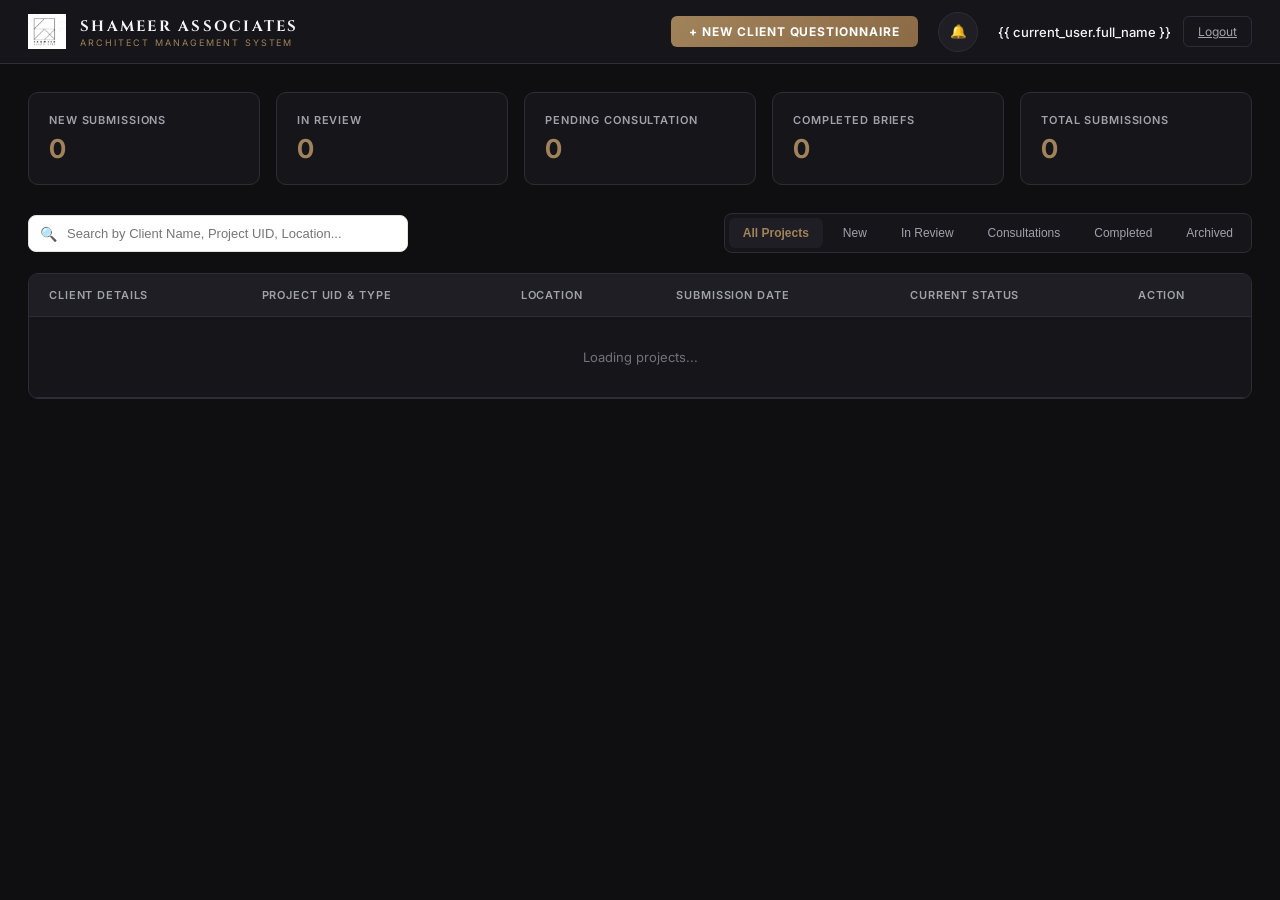
==== commit 92db8fa1: "feat(architect): add robust PDF blob download and questionnaire deletion in workspace" ====
--- a/templates/architect.html
+++ b/templates/architect.html
@@ -514,6 +514,25 @@
 
         .btn-pdf:hover { opacity: 0.9; }
 
+        .btn-delete-proj {
+            padding: 9px 16px;
+            background: #ef4444;
+            border: none;
+            border-radius: 6px;
+            color: #fff;
+            font-size: 12px;
+            font-weight: 700;
+            letter-spacing: 0.05em;
+            text-transform: uppercase;
+            cursor: pointer;
+            transition: opacity 0.2s, background 0.2s;
+            display: inline-flex;
+            align-items: center;
+            gap: 6px;
+        }
+
+        .btn-delete-proj:hover { background: #dc2626; opacity: 0.95; }
+
         /* WORKSPACE SECTIONS / TABS */
         .workspace-tabs {
             display: flex;
@@ -1114,6 +1133,7 @@
                 </select>
 
                 <button class="btn-pdf" onclick="downloadArchitectPDF()">Download Architect PDF</button>
+                <button id="btnDeleteCurrentProject" class="btn-delete-proj" onclick="deleteCurrentProject()">🗑 Delete</button>
             </div>
         </div>
 
@@ -1346,7 +1366,10 @@
                     <td>${subDate}</td>
                     <td><span class="status-pill ${statusClass}">${statusLabel}</span></td>
                     <td>
-                        <button class="btn-action" onclick="openProject(${p.id})">Open Project</button>
+                        <div style="display:flex; gap:6px; align-items:center;">
+                            <button class="btn-action" onclick="openProject(${p.id})">Open</button>
+                            <button class="btn-action-delete" title="Delete Questionnaire" onclick="event.stopPropagation(); deleteProjectFromList(${p.id}, '${escapeHtml(p.client_name || p.project_uid)}')" style="background:#fee2e2; color:#dc2626; border:1px solid #fca5a5; padding:6px 10px; border-radius:4px; font-size:12px; cursor:pointer; font-weight:bold;">🗑</button>
+                        </div>
                     </td>
                 </tr>
             `;
@@ -1708,9 +1731,101 @@
         document.getElementById(`sec-${secId}`).style.display = 'block';
     }
 
-    function downloadArchitectPDF() {
+    async function downloadArchitectPDF() {
         if (!currentProject) return;
-        window.open(`/api/architect/project/${currentProject.id}/pdf?download=1`, '_blank');
+        const btn = document.querySelector('.btn-pdf');
+        const originalText = btn ? btn.innerHTML : 'Download Architect PDF';
+        if (btn) {
+            btn.innerHTML = '⏳ Generating PDF...';
+            btn.disabled = true;
+            btn.style.opacity = '0.7';
+        }
+        try {
+            const res = await fetch(`/api/architect/project/${currentProject.id}/pdf?download=1`, {
+                credentials: 'same-origin'
+            });
+            if (!res.ok) {
+                const text = await res.text();
+                throw new Error(text || `HTTP ${res.status}`);
+            }
+            const blob = await res.blob();
+            const url = window.URL.createObjectURL(blob);
+            const a = document.createElement('a');
+            a.style.display = 'none';
+            a.href = url;
+
+            let filename = `Shameer_Associates_Brief_${currentProject.project_uid || currentProject.id}.pdf`;
+            const disposition = res.headers.get('Content-Disposition');
+            if (disposition && disposition.indexOf('filename=') !== -1) {
+                const matches = /filename[^;=\n]*=((['"]).*?\2|[^;\n]*)/.exec(disposition);
+                if (matches != null && matches[1]) {
+                    filename = matches[1].replace(/['"]/g, '');
+                }
+            }
+            a.download = filename;
+            document.body.appendChild(a);
+            a.click();
+            window.URL.revokeObjectURL(url);
+            document.body.removeChild(a);
+        } catch (err) {
+            console.error('PDF download error:', err);
+            alert('Could not download PDF: ' + err.message);
+        } finally {
+            if (btn) {
+                btn.innerHTML = originalText;
+                btn.disabled = false;
+                btn.style.opacity = '1';
+            }
+        }
+    }
+
+    async function deleteCurrentProject() {
+        if (!currentProject) return;
+        const name = currentProject.client_name || currentProject.project_uid;
+        const isArchived = currentProject.archived === 1;
+        const promptMsg = isArchived
+            ? `Permanently delete questionnaire for "${name}"? This cannot be undone.`
+            : `Delete questionnaire for "${name}"? It will be removed from your active projects dashboard.`;
+        if (!confirm(promptMsg)) return;
+
+        try {
+            const url = `/api/architect/project/${currentProject.id}${isArchived ? '?permanent=1' : ''}`;
+            const res = await fetch(url, { method: 'DELETE', credentials: 'same-origin' });
+            const data = await res.json();
+            if (data.success) {
+                showDashboard();
+                loadProjects();
+                loadStats();
+            } else {
+                alert('Could not delete questionnaire: ' + (data.error || 'Unknown error'));
+            }
+        } catch (e) {
+            console.error('Delete project error:', e);
+            alert('Error deleting questionnaire: ' + e.message);
+        }
+    }
+
+    async function deleteProjectFromList(projectId, clientName) {
+        const isArchived = activeFilter === 'archived';
+        const promptMsg = isArchived
+            ? `Permanently delete questionnaire for "${clientName}"? This cannot be undone.`
+            : `Delete questionnaire for "${clientName}"? It will be removed from your active dashboard.`;
+        if (!confirm(promptMsg)) return;
+
+        try {
+            const url = `/api/architect/project/${projectId}${isArchived ? '?permanent=1' : ''}`;
+            const res = await fetch(url, { method: 'DELETE', credentials: 'same-origin' });
+            const data = await res.json();
+            if (data.success) {
+                loadProjects();
+                loadStats();
+            } else {
+                alert('Could not delete questionnaire: ' + (data.error || 'Unknown error'));
+            }
+        } catch (e) {
+            console.error('Delete project error:', e);
+            alert('Error deleting questionnaire: ' + e.message);
+        }
     }
 
     function escapeHtml(str) {
--- a/static/css/main.css
+++ b/static/css/main.css
@@ -1,24 +1,30 @@
 /* ======================================================== */
-/* SHAMEER ASSOCIATES — ARCHITECTURAL DESIGN STYLES */
+/* SHAMEER ASSOCIATES — LUXURY ARCHITECTURAL DESIGN SYSTEM */
 /* ======================================================== */
 
 :root {
   --color-brand-black: #121212;
-  --color-brand-charcoal: #1E1E1E;
+  --color-brand-charcoal: #1C1C1E;
+  --color-brand-slate: #2C2C2E;
   --color-brand-bronze: #8C7355;
   --color-brand-bronze-light: #A0825B;
+  --color-brand-bronze-muted: #C5B59E;
   --color-brand-offwhite: #FBFBF9;
+  --color-brand-light-gray: #F3F2EE;
   --color-brand-border: #E5E3DC;
+  --color-brand-border-dark: #3A3A3C;
+  --color-brand-muted: #7A7874;
 }
 
 body {
   background-color: var(--color-brand-offwhite);
   color: var(--color-brand-black);
+  font-family: 'Plus Jakarta Sans', system-ui, -apple-system, sans-serif;
   -webkit-font-smoothing: antialiased;
   -moz-osx-font-smoothing: grayscale;
 }
 
-/* Typography Enhancements */
+/* Typography Classes */
 .font-serif {
   font-family: 'Cinzel', 'Cormorant Garamond', 'Georgia', serif;
 }
@@ -27,11 +33,15 @@
   font-family: 'Cormorant Garamond', 'Georgia', serif;
 }
 
-/* Subtle fade in animations */
-@keyframes fadeIn {
+.font-sans {
+  font-family: 'Plus Jakarta Sans', system-ui, -apple-system, sans-serif;
+}
+
+/* Smooth Micro-Animations */
+@keyframes fadeInUp {
   from {
     opacity: 0;
-    transform: translateY(12px);
+    transform: translateY(16px);
   }
   to {
     opacity: 1;
@@ -39,40 +49,105 @@
   }
 }
 
-.animate-fade-in {
-  animation: fadeIn 0.45s cubic-bezier(0.16, 1, 0.3, 1) forwards;
+.animate-fade-in-up {
+  animation: fadeInUp 0.4s cubic-bezier(0.16, 1, 0.3, 1) forwards;
 }
 
-/* Architectural Image Card Hover Zoom (Desktop only) */
+@keyframes fadeIn {
+  from { opacity: 0; }
+  to { opacity: 1; }
+}
+
+.animate-fade-in {
+  animation: fadeIn 0.35s ease-out forwards;
+}
+
+/* Option Cards (Single & Multi-Select) */
+.option-card {
+  transition: all 0.22s cubic-bezier(0.16, 1, 0.3, 1);
+  background-color: #FFFFFF;
+  border: 1px solid var(--color-brand-border);
+  position: relative;
+  cursor: pointer;
+  user-select: none;
+}
+
+.option-card:hover {
+  border-color: var(--color-brand-bronze-light);
+  transform: translateY(-2px);
+  box-shadow: 0 10px 25px -8px rgba(0, 0, 0, 0.05);
+}
+
+.option-card.selected {
+  border-color: var(--color-brand-black);
+  background-color: #FFFFFF;
+  box-shadow: 0 0 0 1px var(--color-brand-black), 0 12px 30px -10px rgba(0, 0, 0, 0.08);
+}
+
+.option-card.selected .card-check-badge {
+  opacity: 1;
+  transform: scale(1);
+}
+
+/* Visual Reference Cards (Exterior, Kitchen, Bedroom, FLD) */
+.visual-card {
+  transition: all 0.25s cubic-bezier(0.16, 1, 0.3, 1);
+  background-color: #FFFFFF;
+  border: 1px solid var(--color-brand-border);
+  border-radius: 4px;
+  overflow: hidden;
+  position: relative;
+}
+
+.visual-card-img-container {
+  position: relative;
+  overflow: hidden;
+  background-color: #121212;
+}
+
+.visual-card-img {
+  transition: transform 0.5s cubic-bezier(0.16, 1, 0.3, 1);
+  transform-origin: center center;
+}
+
 @media (hover: hover) and (pointer: fine) {
-  .visual-card-img-container {
-    overflow: hidden;
-  }
-  .visual-card-img {
-    transition: transform 0.6s cubic-bezier(0.25, 1, 0.5, 1);
-    transform-origin: center center;
-  }
   .visual-card:hover .visual-card-img {
-    transform: scale(1.065);
+    transform: scale(1.05);
   }
 }
 
-/* Luxury Card Active States */
-.option-card {
-  transition: all 0.2s ease-in-out;
-}
-.option-card.selected {
-  border-color: var(--color-brand-black);
-  background-color: #FFFFFF;
-  box-shadow: 0 4px 20px -5px rgba(0, 0, 0, 0.08);
+.visual-card:hover {
+  border-color: var(--color-brand-bronze-light);
+  box-shadow: 0 16px 36px -12px rgba(0, 0, 0, 0.1);
 }
 
-.visual-card {
-  transition: all 0.25s ease-in-out;
-}
 .visual-card.selected {
   border-color: var(--color-brand-black);
-  box-shadow: 0 0 0 2px var(--color-brand-black), 0 12px 30px -10px rgba(0,0,0,0.12);
+  box-shadow: 0 0 0 2px var(--color-brand-black), 0 16px 36px -12px rgba(0, 0, 0, 0.12);
+}
+
+/* Progress Bar Smooth Transition */
+.progress-bar-fill {
+  transition: width 0.5s cubic-bezier(0.16, 1, 0.3, 1);
+}
+
+/* Text Inputs & Textareas */
+input[type="text"],
+input[type="email"],
+input[type="tel"],
+input[type="number"],
+textarea,
+select {
+  background-color: #FFFFFF;
+  border: 1px solid var(--color-brand-border);
+  color: var(--color-brand-black);
+  transition: border-color 0.2s, box-shadow 0.2s;
+}
+
+input:focus, textarea:focus, select:focus {
+  outline: none;
+  border-color: var(--color-brand-black) !important;
+  box-shadow: 0 0 0 1px var(--color-brand-black) !important;
 }
 
 /* Custom Scrollbars */
@@ -81,26 +156,42 @@
   height: 6px;
 }
 ::-webkit-scrollbar-track {
-  background: #F3F2EE;
+  background: var(--color-brand-light-gray);
 }
 ::-webkit-scrollbar-thumb {
-  background: #C5B59E;
+  background: var(--color-brand-bronze-muted);
   border-radius: 3px;
 }
 ::-webkit-scrollbar-thumb:hover {
-  background: #8C7355;
+  background: var(--color-brand-bronze);
 }
 
-/* Input Focus Rings */
-input:focus, textarea:focus, select:focus {
-  outline: none;
-  border-color: var(--color-brand-black) !important;
-  box-shadow: 0 0 0 1px var(--color-brand-black) !important;
+/* Mobile Sticky Bottom Nav */
+@media (max-width: 768px) {
+  .mobile-sticky-nav {
+    position: fixed;
+    bottom: 0;
+    left: 0;
+    right: 0;
+    z-index: 40;
+    background-color: rgba(251, 251, 249, 0.96);
+    backdrop-filter: blur(12px);
+    border-top: 1px solid var(--color-brand-border);
+    padding: 12px 16px;
+    box-shadow: 0 -10px 25px rgba(0, 0, 0, 0.05);
+  }
+
+  body {
+    padding-bottom: 72px; /* Prevent bottom nav overlapping content */
+  }
 }
 
-/* Touch Friendly Mobile Targets */
-@media (max-width: 640px) {
-  .option-card, .btn-touch {
-    min-height: 48px;
+/* Reduced Motion Respect */
+@media (prefers-reduced-motion: reduce) {
+  *, ::before, ::after {
+    animation-duration: 0.01ms !important;
+    animation-iteration-count: 1 !important;
+    transition-duration: 0.01ms !important;
+    scroll-behavior: auto !important;
   }
 }
